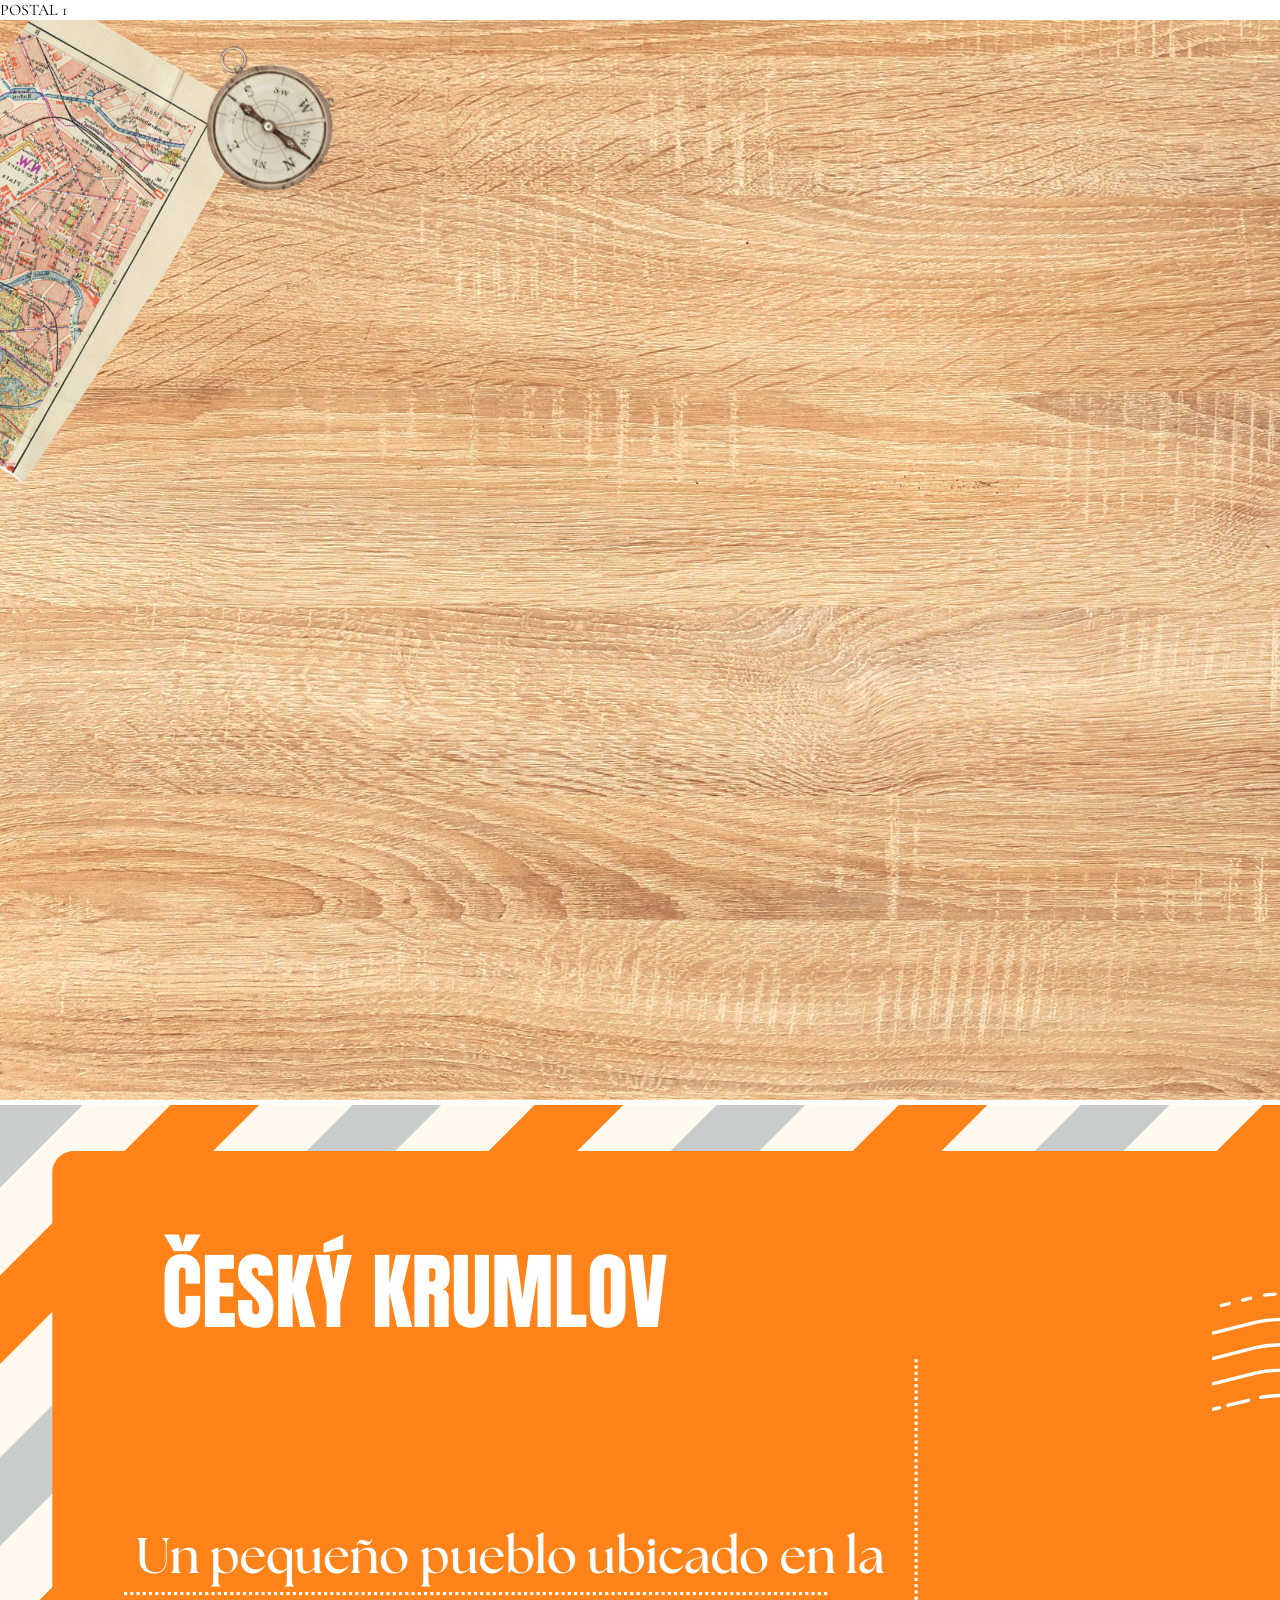
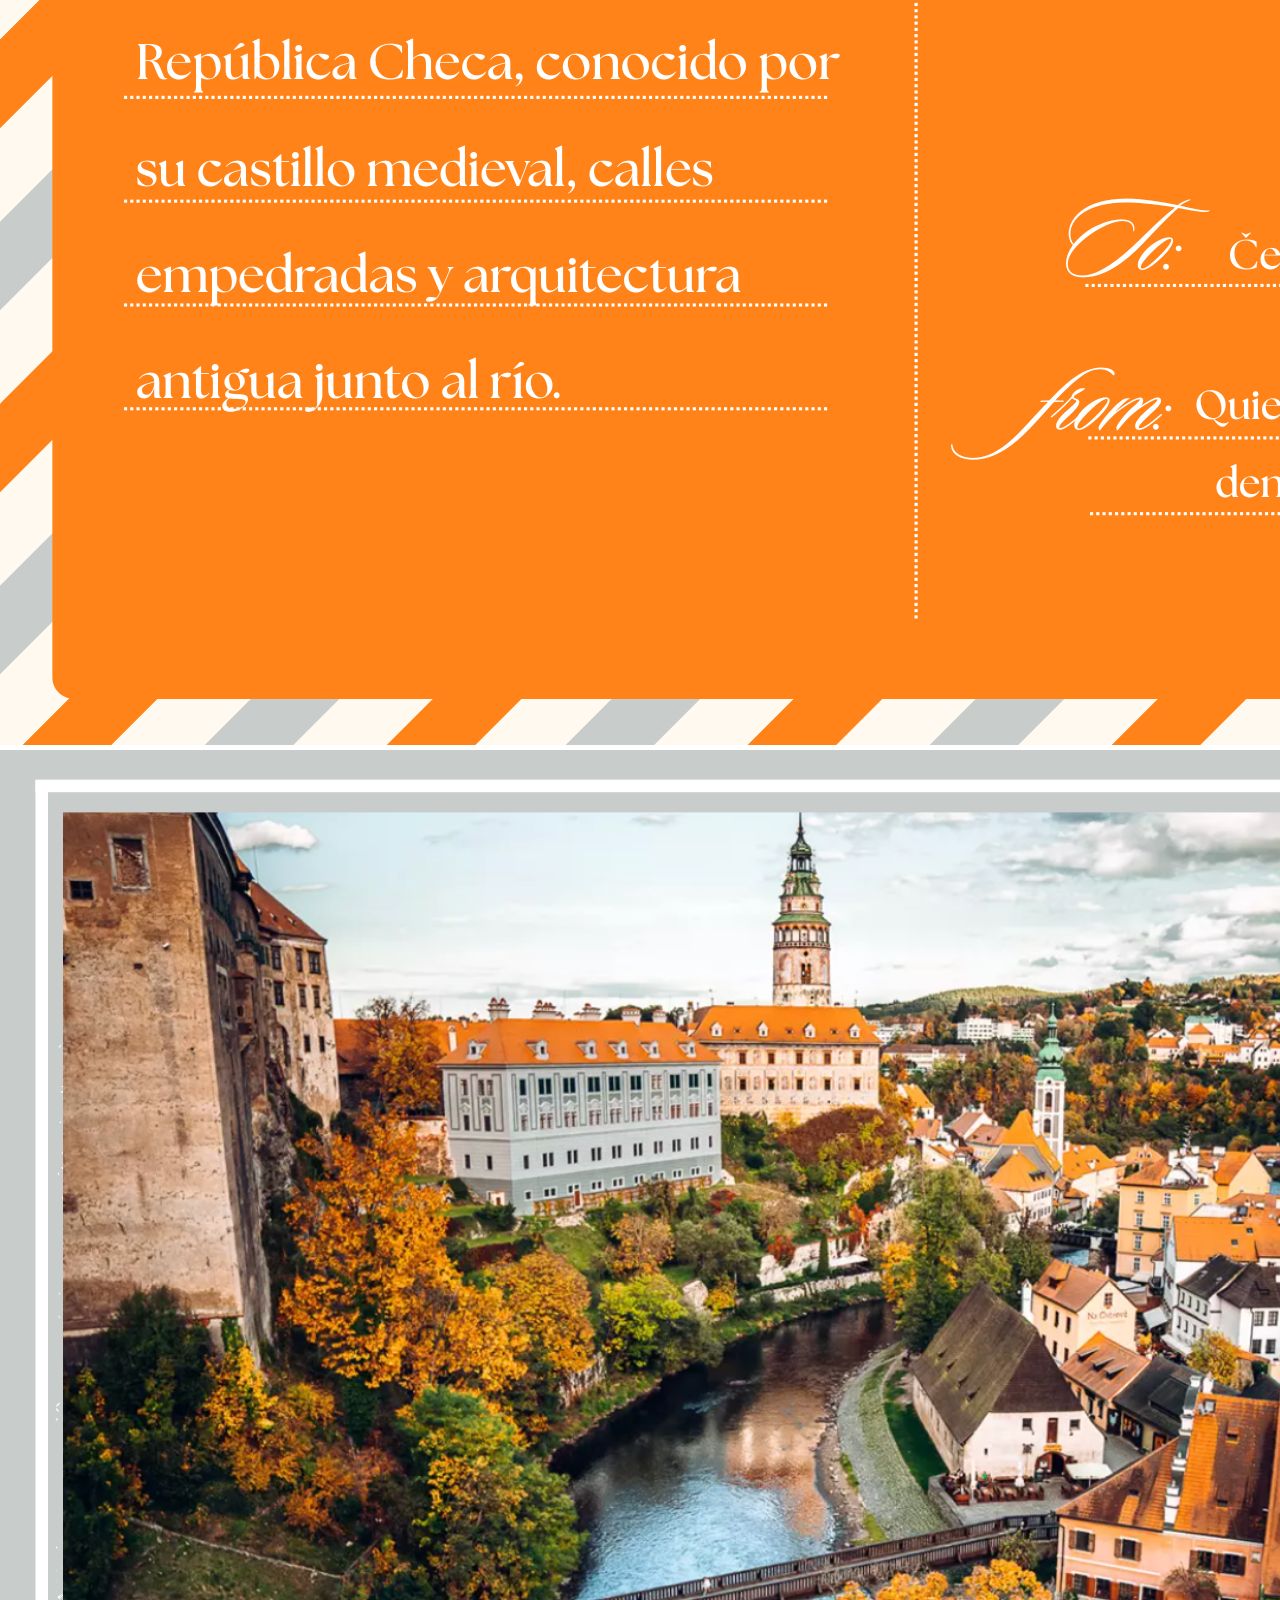
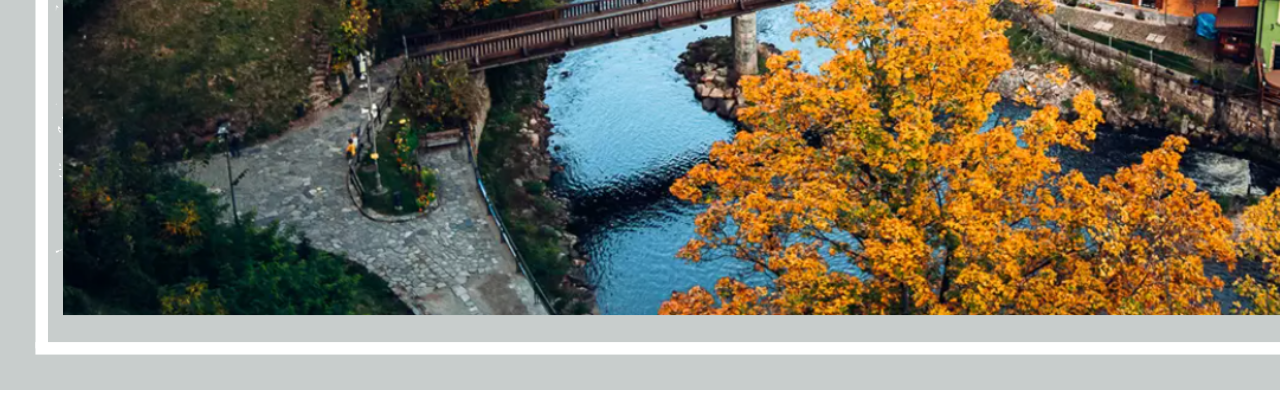
==== index.html @ d52afb9e "cambio index,css y js" ====
<!DOCTYPE html>
<html lang="es">
<head>
<meta charset="UTF-8">
<meta name="viewport" content="width=device-width, initial-scale=1.0">

<title>Destinos secretos</title>
<link rel="preconnect" href="https://fonts.googleapis.com">
<link rel="preconnect" href="https://fonts.gstatic.com" crossorigin>
<link href="https://fonts.googleapis.com/css2?family=Anton&family=Cormorant+Garamond:wght@300;400;500&display=swap" rel="stylesheet">
 <style>
 *{
  margin: 0;
  padding: 0;
  box-sizing: border-box;
}
body{
width: 100%;
height: 100vh;
overflow: hidden;
font-family: 'Cormorant Garamond', serif;
}
#background-video{
position: fixed;
top: 0;
left: 0;
width: 100%;
height: 100%;
object-fit: cover;
z-index: -2;
}
.overlay{
position: absolute;
width: 100%;
height: 100%;
background: rgba(0,0,0,0.15);
z-index: -1;
}
.button-container{
position: absolute;
bottom: 50px;
left: 50%;
transform: translateX(-50%);
opacity: 0;
transition: opacity 2s ease;
}
.button-container.show{
opacity: 1;
}
.start-button{
text-decoration: none;
background-color: #c8a27b;
color: #3f2c20;
padding: 16px 42px;
border-radius: 50px;
font-family: 'Anton', sans-serif;
font-size: 1.3rem;
letter-spacing: 1px;
box-shadow: 0 8px 25px rgba(0,0,0,0.25);
transition: 0.3s ease;
}
.start-button:hover{
background-color: #b78d64;
transform: scale(1.05);
}
</style>
</head>
<body>

<video autoplay muted loop playsinline id="background-video">
   <source src="videos/video-multimedia.mp4" type="video/mp4">
</video>

<div class="button-container" id="buttonContainer">

    <a href="cesky.html" class="start-button">
       Ver colección
    </a>

</div>
 
<script>
const buttonContainer = document.getElementById("buttonContainer");
setTimeout(() => {
  buttonContainer.classList.add("show");
 }, 16000);
</script> 
</body>
</html>




POSTAL 1 
<section class="postcard-section">
  <img src="fotos/mesa.png" class="mesa-fondo">
  <div class="postcard-container">
    <div class="postcard">
      <div class="front">
        <img src="fotos/cesky-back.png">
      </div>
      <div class="back">
        <img src="fotos/cesky.png">
      </div>
    </div>
    <div class="button-container">
      <a href="#" class="start-button">Ver más</a>
    </div>
  </div>
</section>
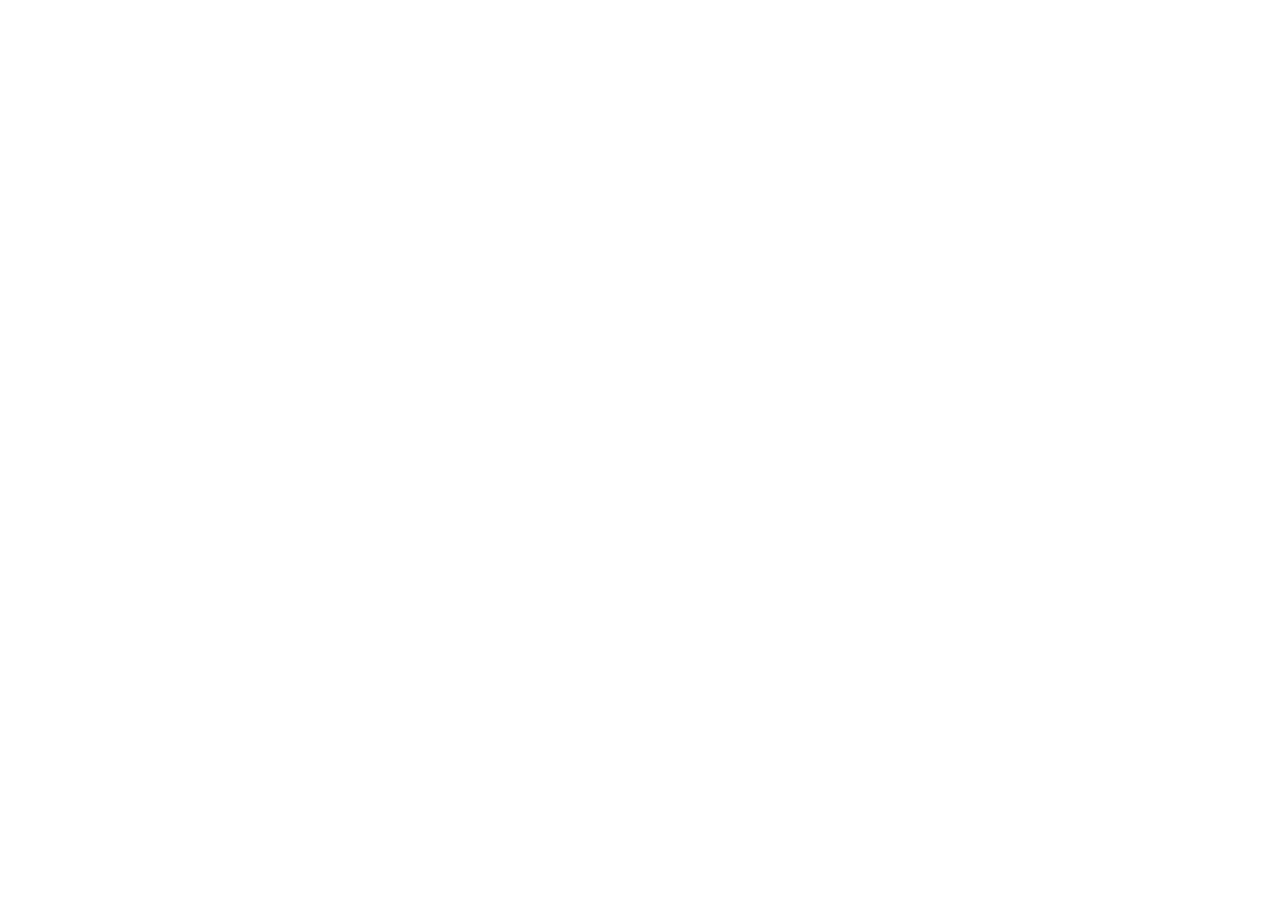
==== commit 166350a4: "quitar" ====
--- a/index.html
+++ b/index.html
@@ -90,21 +90,3 @@
 
 
 
-
-POSTAL 1 
-<section class="postcard-section">
-  <img src="fotos/mesa.png" class="mesa-fondo">
-  <div class="postcard-container">
-    <div class="postcard">
-      <div class="front">
-        <img src="fotos/cesky-back.png">
-      </div>
-      <div class="back">
-        <img src="fotos/cesky.png">
-      </div>
-    </div>
-    <div class="button-container">
-      <a href="#" class="start-button">Ver más</a>
-    </div>
-  </div>
-</section>
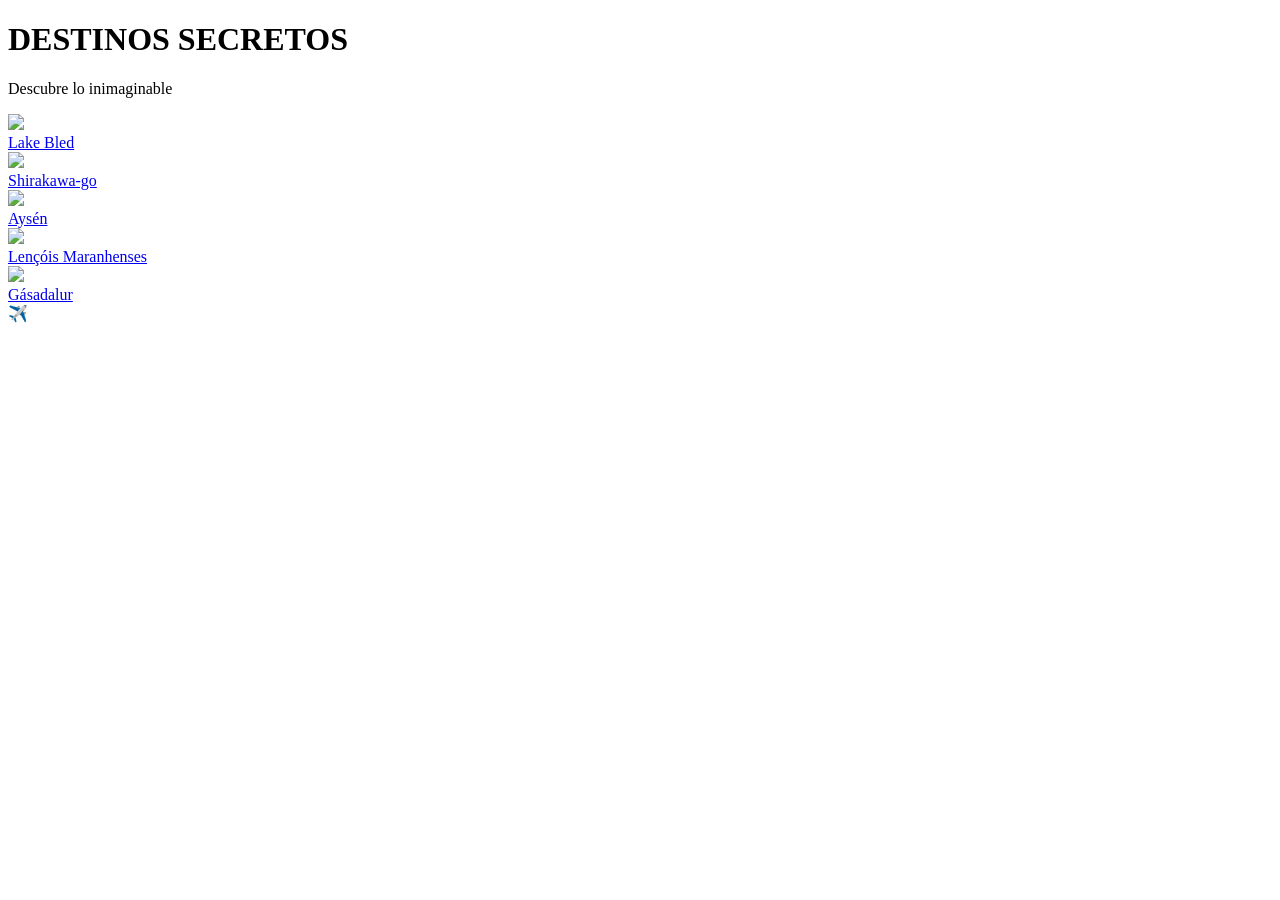
==== commit 3b11093c: "cambio idea de trabajo final" ====
--- a/index.html
+++ b/index.html
@@ -1,92 +1,98 @@
 <!DOCTYPE html>
 <html lang="es">
+
 <head>
 <meta charset="UTF-8">
 <meta name="viewport" content="width=device-width, initial-scale=1.0">
 
-<title>Destinos secretos</title>
-<link rel="preconnect" href="https://fonts.googleapis.com">
-<link rel="preconnect" href="https://fonts.gstatic.com" crossorigin>
-<link href="https://fonts.googleapis.com/css2?family=Anton&family=Cormorant+Garamond:wght@300;400;500&display=swap" rel="stylesheet">
- <style>
- *{
-  margin: 0;
-  padding: 0;
-  box-sizing: border-box;
-}
-body{
-width: 100%;
-height: 100vh;
-overflow: hidden;
-font-family: 'Cormorant Garamond', serif;
-}
-#background-video{
-position: fixed;
-top: 0;
-left: 0;
-width: 100%;
-height: 100%;
-object-fit: cover;
-z-index: -2;
-}
-.overlay{
-position: absolute;
-width: 100%;
-height: 100%;
-background: rgba(0,0,0,0.15);
-z-index: -1;
-}
-.button-container{
-position: absolute;
-bottom: 50px;
-left: 50%;
-transform: translateX(-50%);
-opacity: 0;
-transition: opacity 2s ease;
-}
-.button-container.show{
-opacity: 1;
-}
-.start-button{
-text-decoration: none;
-background-color: #c8a27b;
-color: #3f2c20;
-padding: 16px 42px;
-border-radius: 50px;
-font-family: 'Anton', sans-serif;
-font-size: 1.3rem;
-letter-spacing: 1px;
-box-shadow: 0 8px 25px rgba(0,0,0,0.25);
-transition: 0.3s ease;
-}
-.start-button:hover{
-background-color: #b78d64;
-transform: scale(1.05);
-}
-</style>
+<title>Destinos Secretos</title>
+
+<link rel="stylesheet" href="style.css">
+
+<link href="https://fonts.googleapis.com/css2?family=Anton&display=swap" rel="stylesheet">
 </head>
+
 <body>
 
-<video autoplay muted loop playsinline id="background-video">
-   <source src="videos/video-multimedia.mp4" type="video/mp4">
-</video>
+<div class="page">
 
-<div class="button-container" id="buttonContainer">
+  <!-- 🧠 TÍTULO -->
+  <header class="header">
 
-    <a href="cesky.html" class="start-button">
-       Ver colección
+    <h1>DESTINOS SECRETOS</h1>
+<p class="subtitle">
+      Descubre lo inimaginable
+    </p>
+
+  </header>
+
+  <!-- 📸 GALERÍA -->
+  <section class="gallery">
+
+    <!-- 🌍 LAKE BLED -->
+    <a class="card" href="bled.html">
+
+      <img src="fotos/bled-portada.jpg">
+
+      <div class="label">Lake Bled</div>
+
+    </a>
+      <!-- 🏯 SHIRAKAWA-GO -->
+    <a class="card" href="shirakawa.html">
+
+      <img src="fotos/shirakawa-portada.jpg">
+
+      <div class="label">Shirakawa-go</div>
+
+    </a>
+     <!-- 🏔️ AYSÉN -->
+    <a class="card" href="aysen.html">
+
+      <img src="fotos/aysen-portada.jpg">
+
+      <div class="label">Aysén</div>
+
     </a>
 
+    <!-- 🌊 LENÇÓIS MARANHENSES -->
+    <a class="card" href="lencois.html">
+
+      <img src="fotos/lencois-portada.jpg">
+
+      <div class="label">Lençóis Maranhenses</div>
+
+    </a>
+
+    <!-- 🌫️ GÁSADALUR -->
+    <a class="card" href="gasadalur.html">
+
+      <img src="fotos/gasadalur-portada.jpg">
+
+      <div class="label">Gásadalur</div>
+
+    </a>
+
+  </section>
+
 </div>
- 
+
+<!-- ✈️ AVIÓN -->
+<div class="plane">✈️</div>
+
 <script>
-const buttonContainer = document.getElementById("buttonContainer");
-setTimeout(() => {
-  buttonContainer.classList.add("show");
- }, 16000);
-</script> 
+
+const plane = document.querySelector(".plane");
+
+document.addEventListener("mousemove", (e) => {
+
+  plane.style.left = e.clientX + "px";
+  plane.style.top = e.clientY + "px";
+
+});
+
+</script>
+
 </body>
 </html>
 
 
-
--- a/style.css
+++ b/style.css
@@ -0,0 +1,80 @@
+.postcard-section {
+  width: 100%;
+  height: 100vh;
+  position: relative;
+  overflow: hidden;
+}
+.mesa-fondo{
+  position: absolute;
+  top: 0;
+  left: 0;
+  width: 100%;
+  height: 100%;
+  object-fit: cover;
+  z-index: 0;
+}
+.postcard-container{
+width: 100%; 
+height: 100%;
+display: flex;
+justify-content: center;
+align-items: center;
+margin: 60px 0;
+}
+.postcard{
+ width: min(90vw, 750px);
+  height: auto;
+  aspect-ratio: 148 / 105;
+  position: relative;
+  transform-style: preserve-3d;
+  transition: transform 0.8s;
+  cursor: pointer;
+}
+
+.postcard.flipped {
+  transform: rotateY(180deg);
+}
+.front, .back {
+  position: absolute;
+  width: 100%;
+  height: 100%;
+  backface-visibility: hidden;
+}
+.back {
+  transform: rotateY(180deg);
+}
+.front img,
+.back img {
+width: 100%;
+height: 100%;
+object-fit: cover;
+}
+.button-container{
+position: absolute;
+bottom: 40px;
+left: 0;
+width: 100%;
+display: flex;
+justify-content: center;
+
+z-index:10000;
+}
+
+.start-button{
+text-decoration: none;
+background-color: #c8a27b;
+color: #3f2c20;
+padding: 22px 65px;
+border-radius: 60px;
+font-family: 'Anton', sans-serif;
+font-size: 1.9rem;
+letter-spacing: 1px;
+box-shadow: 0 8px 25px rgba(0,0,0,0.25);
+transition: 0.3s ease;
+display: inline-block;
+}
+
+.start-button:hover{
+background-color: #b78d64;
+transform: scale(1.05);
+}
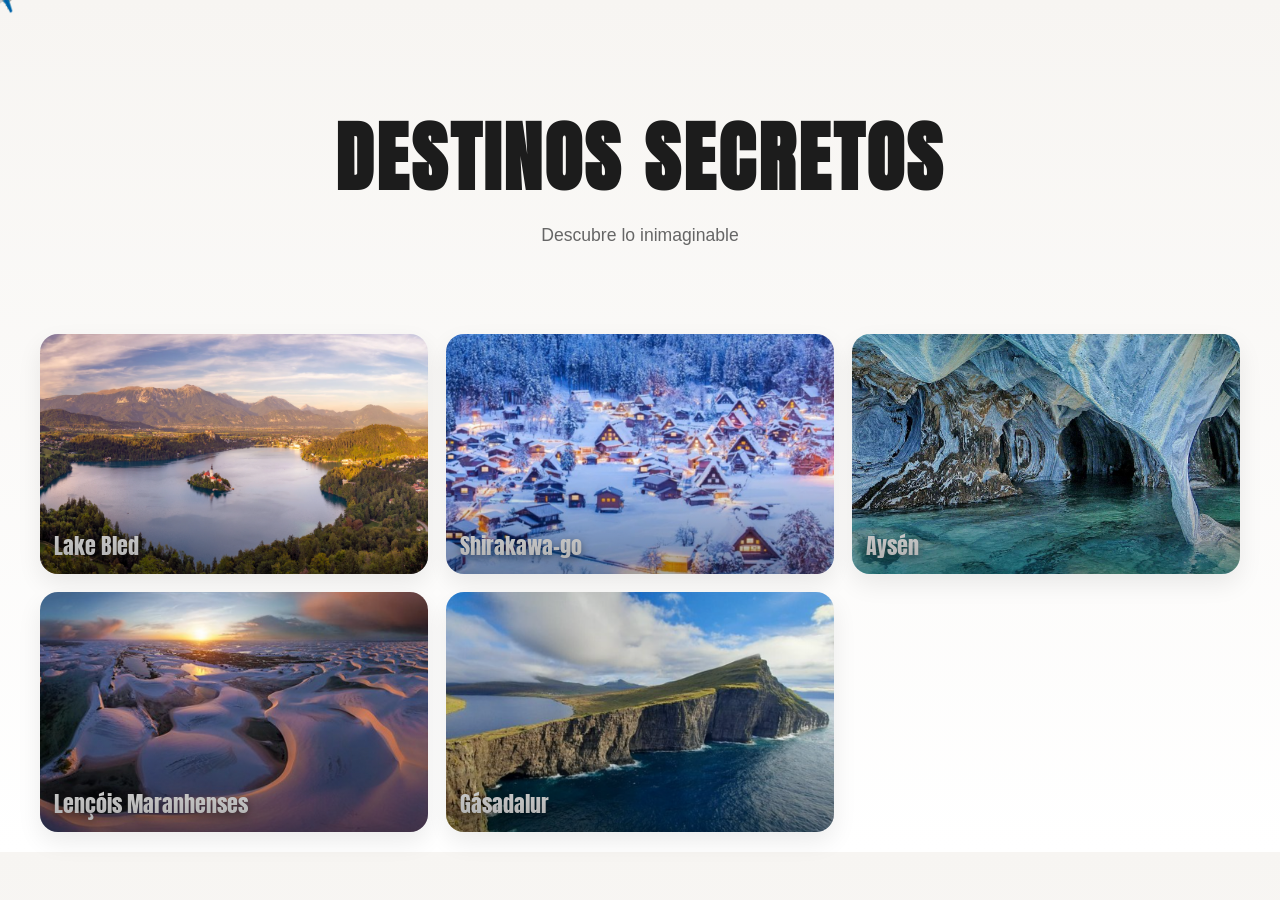
==== commit 8a23f0d6: "destino 1 y 2" ====
--- a/index.html
+++ b/index.html
@@ -16,7 +16,7 @@
 
 <div class="page">
 
-  <!-- 🧠 TÍTULO -->
+  <!--  TÍTULO -->
   <header class="header">
 
     <h1>DESTINOS SECRETOS</h1>
@@ -26,10 +26,10 @@
 
   </header>
 
-  <!-- 📸 GALERÍA -->
+  <!-- GALERÍA -->
   <section class="gallery">
 
-    <!-- 🌍 LAKE BLED -->
+    <!--  LAKE BLED -->
     <a class="card" href="bled.html">
 
       <img src="fotos/bled-portada.jpg">
@@ -37,7 +37,7 @@
       <div class="label">Lake Bled</div>
 
     </a>
-      <!-- 🏯 SHIRAKAWA-GO -->
+      <!-- SHIRAKAWA-GO -->
     <a class="card" href="shirakawa.html">
 
       <img src="fotos/shirakawa-portada.jpg">
@@ -45,7 +45,7 @@
       <div class="label">Shirakawa-go</div>
 
     </a>
-     <!-- 🏔️ AYSÉN -->
+     <!--  AYSÉN -->
     <a class="card" href="aysen.html">
 
       <img src="fotos/aysen-portada.jpg">
@@ -54,7 +54,7 @@
 
     </a>
 
-    <!-- 🌊 LENÇÓIS MARANHENSES -->
+    <!--  LENÇÓIS MARANHENSES -->
     <a class="card" href="lencois.html">
 
       <img src="fotos/lencois-portada.jpg">
@@ -63,7 +63,7 @@
 
     </a>
 
-    <!-- 🌫️ GÁSADALUR -->
+    <!-- GÁSADALUR -->
     <a class="card" href="gasadalur.html">
 
       <img src="fotos/gasadalur-portada.jpg">
@@ -76,7 +76,7 @@
 
 </div>
 
-<!-- ✈️ AVIÓN -->
+<!--  AVIÓN -->
 <div class="plane">✈️</div>
 
 <script>
--- a/style.css
+++ b/style.css
@@ -1,80 +1,227 @@
-.postcard-section {
-  width: 100%;
-  height: 100vh;
-  position: relative;
-  overflow: hidden;
-}
-.mesa-fondo{
-  position: absolute;
-  top: 0;
-  left: 0;
-  width: 100%;
-  height: 100%;
-  object-fit: cover;
-  z-index: 0;
-}
-.postcard-container{
-width: 100%; 
-height: 100%;
-display: flex;
-justify-content: center;
-align-items: center;
-margin: 60px 0;
-}
-.postcard{
- width: min(90vw, 750px);
-  height: auto;
-  aspect-ratio: 148 / 105;
-  position: relative;
-  transform-style: preserve-3d;
-  transition: transform 0.8s;
-  cursor: pointer;
-}
-
-.postcard.flipped {
-  transform: rotateY(180deg);
-}
-.front, .back {
-  position: absolute;
-  width: 100%;
-  height: 100%;
-  backface-visibility: hidden;
-}
-.back {
-  transform: rotateY(180deg);
-}
-.front img,
-.back img {
-width: 100%;
-height: 100%;
-object-fit: cover;
-}
-.button-container{
-position: absolute;
-bottom: 40px;
-left: 0;
-width: 100%;
-display: flex;
-justify-content: center;
-
-z-index:10000;
-}
-
-.start-button{
-text-decoration: none;
-background-color: #c8a27b;
-color: #3f2c20;
-padding: 22px 65px;
-border-radius: 60px;
-font-family: 'Anton', sans-serif;
-font-size: 1.9rem;
-letter-spacing: 1px;
-box-shadow: 0 8px 25px rgba(0,0,0,0.25);
-transition: 0.3s ease;
-display: inline-block;
-}
-
-.start-button:hover{
-background-color: #b78d64;
-transform: scale(1.05);
-}
+body{
+  margin:0;
+  font-family: Arial, sans-serif;
+  background: linear-gradient(180deg, #f7f5f2 0%, #ffffff 100%);
+  color:#1c1c1c;
+  overflow-x:hidden;
+  position:relative;
+  cursor:none; /* ocultamos cursor normal */
+}
+
+/* ✈️ AVIÓN SIGUIENDO EL MOUSE */
+.plane{
+  position: fixed;
+  top:0;
+  left:0;
+  font-size:24px;
+  pointer-events:none;
+  transform: translate(-50%, -50%);
+  z-index:9999;
+}
+
+/* =========================
+   🌍 FONDO TEMÁTICO VIAJES
+========================= */
+
+body::before{
+  content:"";
+  position:fixed;
+  inset:0;
+  background-image:
+    url("https://images.unsplash.com/photo-1524594154908-eddc3a2fdd9e"),
+    url("https://images.unsplash.com/photo-1500835556837-99ac94a94552");
+  background-size:cover;
+  background-position:center;
+  opacity:0.10;
+  z-index:-2;
+}
+
+body::after{
+  content:"";
+  position:fixed;
+  inset:0;
+  background-image:
+    url("https://images.unsplash.com/photo-1526481280695-3c687fd5432c"),
+    url("https://images.unsplash.com/photo-1539650116574-75c0c6d73d75");
+  background-size:300px, 400px;
+  background-repeat:repeat;
+  background-position:top left, bottom right;
+  opacity:0.06;
+  z-index:-1;
+}
+
+/* =========================
+   📦 CONTENEDOR GENERAL
+========================= */
+
+.page{
+  max-width:1200px;
+  margin:auto;
+  padding:20px;
+  position:relative;
+  z-index:1;
+}
+
+/* =========================
+   🧠 HEADER INDEX
+========================= */
+
+.header{
+  text-align:center;
+  padding:80px 20px 20px;
+  animation: fadeDown 1s ease forwards;
+  opacity:0;
+}
+
+.header h1{
+  font-family:'Anton', sans-serif;
+  font-size:4.8rem;
+  margin:0;
+  letter-spacing:3px;
+}
+
+.subtitle{
+  margin-top:10px;
+  font-size:1.1rem;
+  color:#666;
+  animation: fadeUp 1.2s ease forwards;
+  opacity:0;
+}
+
+/* =========================
+   📸 GALERÍA INDEX
+========================= */
+
+.gallery{
+  display:grid;
+  grid-template-columns:repeat(3, 1fr);
+  gap:18px;
+  margin-top:50px;
+}
+
+/* 🧱 TARJETAS */
+.card{
+  position:relative;
+  height:240px;
+  border-radius:18px;
+  overflow:hidden;
+  box-shadow:0 10px 25px rgba(0,0,0,0.08);
+  transition:0.4s;
+  opacity:0;
+  transform:translateY(30px);
+  animation: cardIn 0.8s ease forwards;
+}
+
+/* IMAGEN */
+.card img{
+  width:100%;
+  height:100%;
+  object-fit:cover;
+  transition:0.4s;
+}
+
+/* HOVER */
+.card:hover{
+  transform:translateY(-6px);
+}
+
+.card:hover img{
+  transform:scale(1.05);
+}
+
+/* TEXTO SOBRE IMAGEN */
+.card::after{
+  content:"";
+  position:absolute;
+  bottom:0;
+  left:0;
+  width:100%;
+  height:45%;
+  background:linear-gradient(to top, rgba(0,0,0,0.35), transparent);
+}
+
+.label{
+  position:absolute;
+  bottom:12px;
+  left:14px;
+  font-family:'Anton', sans-serif;
+  font-size:1.4rem;
+  color:white;
+  text-shadow:0 3px 10px rgba(0,0,0,0.5);
+}
+
+/* =========================
+   🌍 PÁGINAS DE DESTINO
+========================= */
+
+.back{
+  display:inline-block;
+  margin:20px 0;
+  text-decoration:none;
+  color:#333;
+  font-weight:bold;
+}
+
+/* 🔥 FIX DEFINITIVO DEL TÍTULO */
+.title{
+  font-family:'Anton', sans-serif;
+  font-size:3.2rem;
+  margin:20px 0;
+  text-align:center;
+
+  color:#ffffff !important;
+}
+
+.hero-video{
+  width:100%;
+  border-radius:16px;
+  margin-bottom:20px;
+  box-shadow:0 10px 25px rgba(0,0,0,0.15);
+}
+
+.info{
+  font-size:1.1rem;
+  color:#444;
+  margin:20px 0 30px;
+  line-height:1.6;
+  text-align:justify;
+}
+
+.gallery-mini{
+  display:grid;
+  grid-template-columns:repeat(3, 1fr);
+  gap:12px;
+}
+
+.gallery-mini img{
+  width:100%;
+  height:140px;
+  object-fit:cover;
+  border-radius:12px;
+  transition:0.3s;
+}
+
+.gallery-mini img:hover{
+  transform:scale(1.05);
+}
+
+/* =========================
+   🎬 ANIMACIONES
+========================= */
+
+@keyframes fadeDown{
+  from{opacity:0; transform:translateY(-30px);}
+  to{opacity:1; transform:translateY(0);}
+}
+
+@keyframes fadeUp{
+  from{opacity:0; transform:translateY(20px);}
+  to{opacity:1; transform:translateY(0);}
+}
+
+@keyframes cardIn{
+  to{
+    opacity:1;
+    transform:translateY(0);
+  }
+}
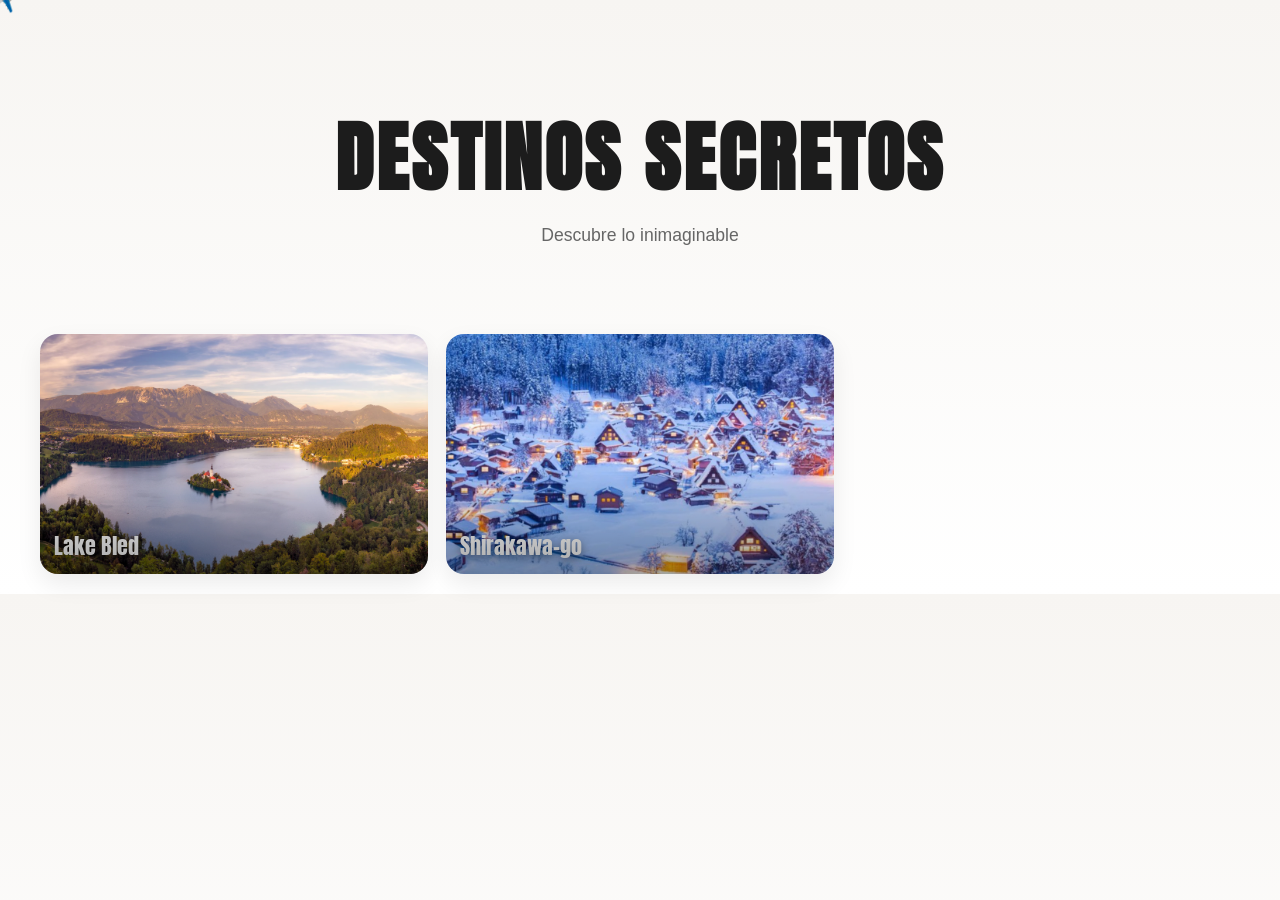
==== commit 6daf0db8: "remove missing pages links" ====
--- a/index.html
+++ b/index.html
@@ -7,7 +7,7 @@
 
 <title>Destinos Secretos</title>
 
-<link rel="stylesheet" href="style.css">
+<link rel="stylesheet" href="styles/style.css">
 
 <link href="https://fonts.googleapis.com/css2?family=Anton&display=swap" rel="stylesheet">
 </head>
@@ -45,32 +45,7 @@
       <div class="label">Shirakawa-go</div>
 
     </a>
-     <!--  AYSÉN -->
-    <a class="card" href="aysen.html">
-
-      <img src="fotos/aysen-portada.jpg">
-
-      <div class="label">Aysén</div>
-
-    </a>
-
-    <!--  LENÇÓIS MARANHENSES -->
-    <a class="card" href="lencois.html">
-
-      <img src="fotos/lencois-portada.jpg">
-
-      <div class="label">Lençóis Maranhenses</div>
-
-    </a>
-
-    <!-- GÁSADALUR -->
-    <a class="card" href="gasadalur.html">
-
-      <img src="fotos/gasadalur-portada.jpg">
-
-      <div class="label">Gásadalur</div>
-
-    </a>
+     
 
   </section>
 
--- a/styles/style.css
+++ b/styles/style.css
@@ -0,0 +1,227 @@
+body{
+  margin:0;
+  font-family: Arial, sans-serif;
+  background: linear-gradient(180deg, #f7f5f2 0%, #ffffff 100%);
+  color:#1c1c1c;
+  overflow-x:hidden;
+  position:relative;
+  cursor:none; /* ocultamos cursor normal */
+}
+
+/* ✈️ AVIÓN SIGUIENDO EL MOUSE */
+.plane{
+  position: fixed;
+  top:0;
+  left:0;
+  font-size:24px;
+  pointer-events:none;
+  transform: translate(-50%, -50%);
+  z-index:9999;
+}
+
+/* =========================
+   🌍 FONDO TEMÁTICO VIAJES
+========================= */
+
+body::before{
+  content:"";
+  position:fixed;
+  inset:0;
+  background-image:
+    url("https://images.unsplash.com/photo-1524594154908-eddc3a2fdd9e"),
+    url("https://images.unsplash.com/photo-1500835556837-99ac94a94552");
+  background-size:cover;
+  background-position:center;
+  opacity:0.10;
+  z-index:-2;
+}
+
+body::after{
+  content:"";
+  position:fixed;
+  inset:0;
+  background-image:
+    url("https://images.unsplash.com/photo-1526481280695-3c687fd5432c"),
+    url("https://images.unsplash.com/photo-1539650116574-75c0c6d73d75");
+  background-size:300px, 400px;
+  background-repeat:repeat;
+  background-position:top left, bottom right;
+  opacity:0.06;
+  z-index:-1;
+}
+
+/* =========================
+   📦 CONTENEDOR GENERAL
+========================= */
+
+.page{
+  max-width:1200px;
+  margin:auto;
+  padding:20px;
+  position:relative;
+  z-index:1;
+}
+
+/* =========================
+   🧠 HEADER INDEX
+========================= */
+
+.header{
+  text-align:center;
+  padding:80px 20px 20px;
+  animation: fadeDown 1s ease forwards;
+  opacity:0;
+}
+
+.header h1{
+  font-family:'Anton', sans-serif;
+  font-size:4.8rem;
+  margin:0;
+  letter-spacing:3px;
+}
+
+.subtitle{
+  margin-top:10px;
+  font-size:1.1rem;
+  color:#666;
+  animation: fadeUp 1.2s ease forwards;
+  opacity:0;
+}
+
+/* =========================
+   📸 GALERÍA INDEX
+========================= */
+
+.gallery{
+  display:grid;
+  grid-template-columns:repeat(3, 1fr);
+  gap:18px;
+  margin-top:50px;
+}
+
+/* 🧱 TARJETAS */
+.card{
+  position:relative;
+  height:240px;
+  border-radius:18px;
+  overflow:hidden;
+  box-shadow:0 10px 25px rgba(0,0,0,0.08);
+  transition:0.4s;
+  opacity:0;
+  transform:translateY(30px);
+  animation: cardIn 0.8s ease forwards;
+}
+
+/* IMAGEN */
+.card img{
+  width:100%;
+  height:100%;
+  object-fit:cover;
+  transition:0.4s;
+}
+
+/* HOVER */
+.card:hover{
+  transform:translateY(-6px);
+}
+
+.card:hover img{
+  transform:scale(1.05);
+}
+
+/* TEXTO SOBRE IMAGEN */
+.card::after{
+  content:"";
+  position:absolute;
+  bottom:0;
+  left:0;
+  width:100%;
+  height:45%;
+  background:linear-gradient(to top, rgba(0,0,0,0.35), transparent);
+}
+
+.label{
+  position:absolute;
+  bottom:12px;
+  left:14px;
+  font-family:'Anton', sans-serif;
+  font-size:1.4rem;
+  color:white;
+  text-shadow:0 3px 10px rgba(0,0,0,0.5);
+}
+
+/* =========================
+   🌍 PÁGINAS DE DESTINO
+========================= */
+
+.back{
+  display:inline-block;
+  margin:20px 0;
+  text-decoration:none;
+  color:#333;
+  font-weight:bold;
+}
+
+/* 🔥 FIX DEFINITIVO DEL TÍTULO */
+.title{
+  font-family:'Anton', sans-serif;
+  font-size:3.2rem;
+  margin:20px 0;
+  text-align:center;
+
+  color:#ffffff !important;
+}
+
+.hero-video{
+  width:100%;
+  border-radius:16px;
+  margin-bottom:20px;
+  box-shadow:0 10px 25px rgba(0,0,0,0.15);
+}
+
+.info{
+  font-size:1.1rem;
+  color:#444;
+  margin:20px 0 30px;
+  line-height:1.6;
+  text-align:justify;
+}
+
+.gallery-mini{
+  display:grid;
+  grid-template-columns:repeat(3, 1fr);
+  gap:12px;
+}
+
+.gallery-mini img{
+  width:100%;
+  height:140px;
+  object-fit:cover;
+  border-radius:12px;
+  transition:0.3s;
+}
+
+.gallery-mini img:hover{
+  transform:scale(1.05);
+}
+
+/* =========================
+   🎬 ANIMACIONES
+========================= */
+
+@keyframes fadeDown{
+  from{opacity:0; transform:translateY(-30px);}
+  to{opacity:1; transform:translateY(0);}
+}
+
+@keyframes fadeUp{
+  from{opacity:0; transform:translateY(20px);}
+  to{opacity:1; transform:translateY(0);}
+}
+
+@keyframes cardIn{
+  to{
+    opacity:1;
+    transform:translateY(0);
+  }
+}
